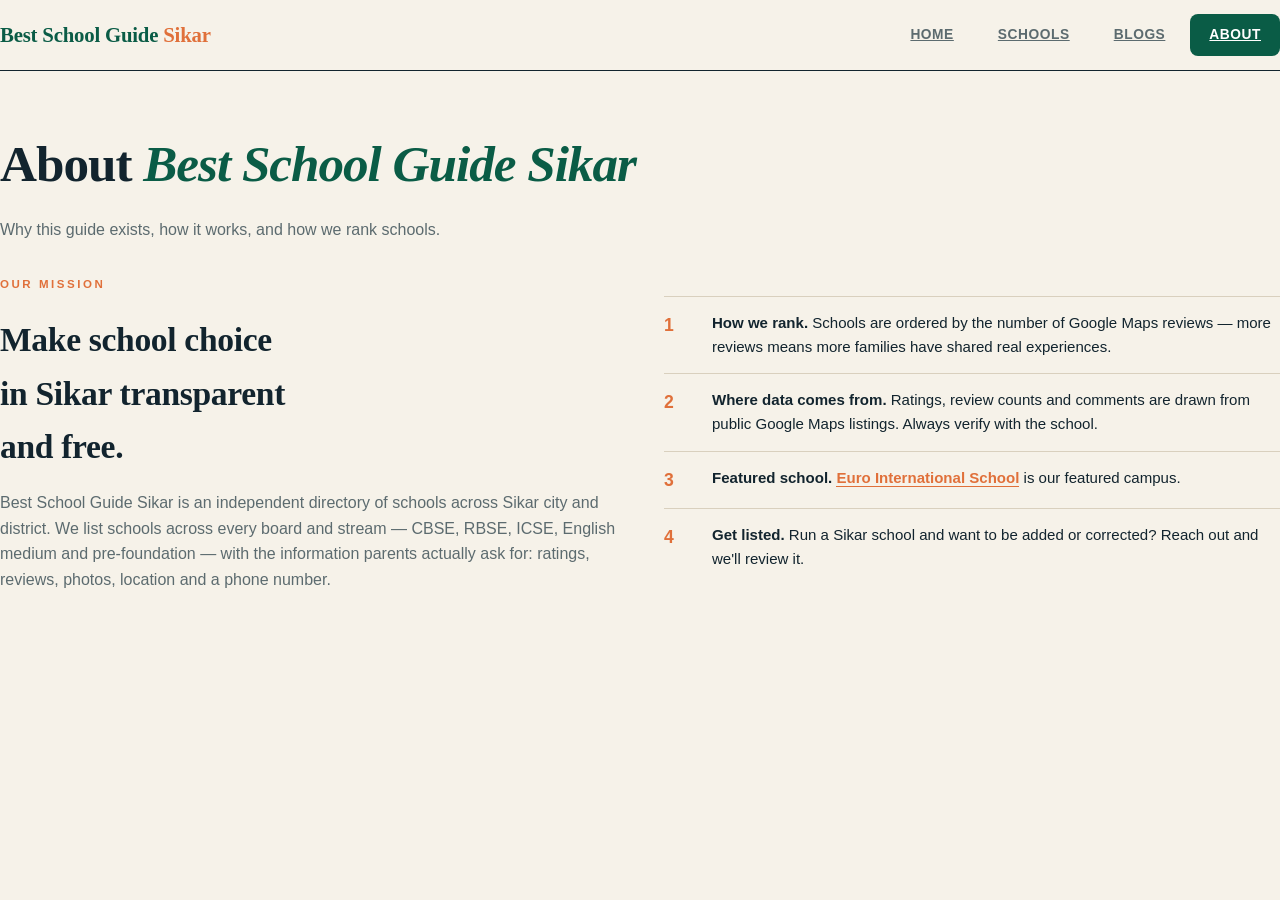
==== about.html @ 14205b85 "update files" ====
<!DOCTYPE html>
<html lang="en">

<head>
    <meta charset="UTF-8">
    <meta name="viewport" content="width=device-width, initial-scale=1.0">
    <title>About Best School Guide Sikar</title>
    <link rel="stylesheet" href="css/styles.css">
</head>

<body>
    <header>
        <div class="wrap bar">
            <a href="index.html" class="logo" style="text-decoration:none;">Best School Guide<span> Sikar</span></a>
            <nav class="tabs" id="tabs">
                <a href="index.html" class="tab">Home</a>
                <a href="schools.html" class="tab">Schools</a>
                <a href="blogs.html" class="tab">Blogs</a>
                <a href="about.html" class="tab active">About</a>
            </nav>
            <button class="menu-btn sans"
                onclick="document.getElementById('tabs').classList.toggle('show')">&#9776;</button>
        </div>
    </header>

    <main>
        <div class="wrap page-head">
            <h1>About <em>Best School Guide Sikar</em></h1>
            <p>Why this guide exists, how it works, and how we rank schools.</p>
        </div>
        <div class="wrap band" style="border:none;padding-top:24px">
            <div class="two">
                <div>
                    <div class="eyebrow">Our mission</div>
                    <h2>Make school choice in Sikar transparent and free.</h2>
                    <p>Best School Guide Sikar is an independent directory of schools across Sikar city and district. We
                        list schools across every board and stream &mdash; CBSE, RBSE, ICSE, English medium and
                        pre-foundation &mdash; with the information parents actually ask for: ratings, reviews, photos,
                        location and a phone number.</p>
                </div>
                <ul class="factlist">
                    <li><span class="fn">1</span><span class="ft"><strong>How we rank.</strong> Schools are ordered by
                            the number of Google Maps reviews &mdash; more reviews means more families have shared real
                            experiences.</span></li>
                    <li><span class="fn">2</span><span class="ft"><strong>Where data comes from.</strong> Ratings,
                            review counts and comments are drawn from public Google Maps listings. Always verify with
                            the school.</span></li>
                    <li><span class="fn">3</span><span class="ft"><strong>Featured school.</strong> <a
                                href="school-detail.html?id=euro" class="inline-euro" style="text-decoration:none">Euro
                                International School</a> is our featured campus.</span></li>
                    <li><span class="fn">4</span><span class="ft"><strong>Get listed.</strong> Run a Sikar school and
                            want to be added or corrected? Reach out and we'll review it.</span></li>
                </ul>
            </div>
        </div>
    </main>

    <!-- (Insert identical Footer here) -->

    <script src="js/config.js"></script>
</body>

</html>
---- css/styles.css ----
/* Best School Guide Sikar — styles */
:root{
    --ink:#12242e; --paper:#f6f2e9; --paper-2:#efe9db;
    --brand:#0a5c46; --brand-2:#0d7a5c; --accent:#e0703a;
    --line:#d9d0be; --muted:#5c6b6f; --card:#fffdf7; --gmaps:#e8b23a;
    --verify:#1a8f5c;
  }
  *{margin:0;padding:0;box-sizing:border-box}
  html{scroll-behavior:smooth}
  body{font-family:Georgia,'Times New Roman',serif;background:var(--paper);color:var(--ink);line-height:1.6;-webkit-font-smoothing:antialiased;min-height:100vh;display:flex;flex-direction:column}
  footer{flex-shrink:0}
  .sans{font-family:'Segoe UI',Helvetica,Arial,sans-serif}
  .wrap{max-width:1320px;margin:0 auto;padding:0 clamp(20px,5vw,80px)}
  a{color:inherit}

  header{border-bottom:1.5px solid var(--ink);position:sticky;top:0;z-index:50;background:var(--paper)}
  .bar{display:flex;align-items:center;justify-content:space-between;padding:14px 0}
  .logo{font-weight:700;font-size:1.3rem;letter-spacing:-.01em;color:var(--brand);cursor:pointer;background:none;border:none;font-family:inherit}
  .logo span{color:var(--accent)}
  .tabs{display:flex;gap:6px}
  .tab{font-family:'Segoe UI',sans-serif;font-size:.86rem;font-weight:600;text-transform:uppercase;letter-spacing:.04em;padding:9px 18px;border:1.5px solid transparent;background:none;cursor:pointer;color:var(--muted);border-radius:8px}
  .tab:hover{color:var(--ink)}
  .tab.active{background:var(--brand);color:#fff}
  .menu-btn{display:none;background:none;border:1.5px solid var(--ink);font-size:1.1rem;padding:4px 10px;cursor:pointer;border-radius:4px}

  .page{display:none}
  .page.active{display:block;flex:1 0 auto;animation:fade .3s ease}
  @keyframes fade{from{opacity:0;transform:translateY(6px)}to{opacity:1;transform:none}}

  .eyebrow{font-family:'Segoe UI',sans-serif;text-transform:uppercase;letter-spacing:.22em;font-size:.72rem;color:var(--accent);font-weight:700;margin-bottom:20px}

  .hero{padding:64px 0 48px;border-bottom:1px solid var(--line)}
  .hero h1{font-size:clamp(2.5rem,6vw,4.4rem);line-height:1.03;letter-spacing:-.02em;font-weight:700;max-width:16ch}
  .hero h1 em{font-style:italic;color:var(--brand)}
  .hero p{font-family:'Segoe UI',sans-serif;font-size:1.12rem;color:var(--muted);max-width:60ch;margin-top:24px}
  .hero-cta{margin-top:34px;display:flex;gap:12px;flex-wrap:wrap}
  .hero-stats{display:flex;gap:44px;margin-top:44px;flex-wrap:wrap}
  .hero-stats .n{font-size:2.3rem;font-weight:700;color:var(--brand);line-height:1}
  .hero-stats .l{font-family:'Segoe UI',sans-serif;font-size:.78rem;text-transform:uppercase;letter-spacing:.08em;color:var(--muted);margin-top:6px}

  .band{padding:64px 0;border-bottom:1px solid var(--line)}
  .band.dark{background:var(--ink);color:var(--paper);border:none}
  .band.dark .eyebrow{color:var(--accent)}
  .two{display:grid;grid-template-columns:1fr 1fr;gap:48px;align-items:center}
  .two h2{font-size:2.1rem;letter-spacing:-.01em;margin-bottom:16px;max-width:18ch}
  .two p{font-family:'Segoe UI',sans-serif;font-size:1rem;color:var(--muted);margin-bottom:14px}
  .band.dark .two p{color:#c9d2d0}
  .factlist{list-style:none;font-family:'Segoe UI',sans-serif}
  .factlist li{padding:14px 0;border-top:1px solid var(--line);display:flex;gap:14px;align-items:flex-start}
  .band.dark .factlist li{border-color:#2a3d45}
  .factlist .fn{font-weight:800;color:var(--accent);font-size:1.1rem;min-width:34px}
  .factlist .ft{font-size:.94rem}

  .why-grid{display:grid;grid-template-columns:repeat(3,1fr);gap:32px;margin-top:12px}
  .why-grid .item{border-top:2px solid var(--accent);padding-top:16px}
  .why-grid h4{font-family:'Segoe UI',sans-serif;font-size:1.05rem;margin-bottom:8px}
  .why-grid p{font-family:'Segoe UI',sans-serif;font-size:.92rem;color:var(--muted)}
  .band.dark .why-grid p{color:#c9d2d0}

  .voices{display:grid;grid-template-columns:repeat(3,1fr);gap:22px;margin-top:12px}
  .voice{background:var(--card);border:1.5px solid var(--line);border-radius:12px;padding:24px}
  .voice p{font-size:1rem;font-style:italic;color:#33454a;margin-bottom:16px}
  .voice .who{font-family:'Segoe UI',sans-serif;font-size:.82rem;font-weight:700;color:var(--brand)}
  .voice .role{font-family:'Segoe UI',sans-serif;font-size:.76rem;color:var(--muted)}
  .voice .st{color:var(--gmaps);letter-spacing:1px;margin-bottom:10px}

  h2.sec{font-size:2.1rem;letter-spacing:-.01em;margin-bottom:8px}
  .sub{font-family:'Segoe UI',sans-serif;color:var(--muted);margin-bottom:30px}

  .page-head{padding:52px 0 8px}
  .page-head h1{font-size:clamp(2.1rem,5vw,3.2rem);letter-spacing:-.02em;font-weight:700}
  .page-head h1 em{font-style:italic;color:var(--brand)}
  .page-head p{font-family:'Segoe UI',sans-serif;color:var(--muted);margin-top:12px;max-width:60ch}
  .filterbar{padding:24px 0 8px}
  .filterbar .row{display:flex;gap:14px;align-items:center;flex-wrap:wrap;justify-content:space-between}
  .chips{display:flex;gap:8px;flex-wrap:wrap}
  .chip{font-family:'Segoe UI',sans-serif;font-size:.82rem;font-weight:600;padding:9px 15px;border:1.5px solid var(--line);background:var(--card);border-radius:20px;cursor:pointer;color:var(--muted);white-space:nowrap}
  .chip.active{background:var(--brand);border-color:var(--brand);color:#fff}
  .sortnote{font-family:'Segoe UI',sans-serif;font-size:.8rem;color:var(--muted)}
  .count{font-family:'Segoe UI',sans-serif;font-size:.85rem;color:var(--muted);margin:8px 0 20px}

  .grid{display:grid;grid-template-columns:repeat(4,1fr);gap:22px;padding-bottom:40px}
  .card{background:var(--card);border:1.5px solid var(--line);border-radius:14px;overflow:hidden;display:flex;flex-direction:column;cursor:pointer;transition:transform .18s,box-shadow .18s}
  .card:hover{transform:translateY(-4px);box-shadow:0 16px 32px -20px rgba(10,92,70,.55)}
  .card-photo{height:150px;position:relative;display:flex;align-items:flex-end;padding:12px}
  .card-photo .rank{position:absolute;top:10px;left:12px;font-family:'Segoe UI',sans-serif;font-weight:800;font-size:1rem;background:rgba(0,0,0,.32);color:#fff;padding:4px 10px;border-radius:20px}
  .card-photo .boards{position:absolute;top:10px;right:12px;display:flex;flex-wrap:wrap;gap:5px;justify-content:flex-end;max-width:70%}
  .card-photo .board{font-family:'Segoe UI',sans-serif;font-size:.62rem;font-weight:700;text-transform:uppercase;letter-spacing:.05em;background:rgba(255,255,255,.94);color:var(--brand);padding:4px 8px;border-radius:5px}
  .card-photo .board.rbse{color:var(--accent)}
  .card-photo .board.icse{color:#7a3fb0}
  .card-photo .board.prefoundation{color:#0d5aa8}
  .card-body{padding:16px 20px 20px;display:flex;flex-direction:column;flex:1}
  .card-body h3{font-size:1.18rem;line-height:1.2;letter-spacing:-.01em;display:flex;align-items:center;gap:7px}
  .verified{color:var(--verify);font-size:.9rem}
  .gm{display:flex;align-items:center;gap:7px;margin-top:8px;font-family:'Segoe UI',sans-serif}
  .gm .sc{font-weight:800}
  .gm .st{color:var(--gmaps);letter-spacing:1px;font-size:.9rem}
  .gm .ct{font-size:.78rem;color:var(--muted)}
  .card-body .loc{font-family:'Segoe UI',sans-serif;font-size:.82rem;color:var(--muted);margin-top:10px}
  .card-body .ph{font-family:'Segoe UI',sans-serif;font-size:.86rem;font-weight:600;color:var(--brand);margin-top:6px}
  .card-body .open{margin-top:14px;font-family:'Segoe UI',sans-serif;font-size:.8rem;font-weight:700;color:var(--accent);text-transform:uppercase;letter-spacing:.05em}
  .card.featured{border:2px solid var(--accent);box-shadow:0 10px 28px -16px rgba(224,112,58,.55)}
  .card.featured:hover{box-shadow:0 18px 36px -18px rgba(224,112,58,.6)}
  .feat-badge{position:absolute;bottom:12px;right:12px;font-family:'Segoe UI',sans-serif;font-size:.68rem;font-weight:800;text-transform:uppercase;letter-spacing:.05em;background:var(--accent);color:#fff;padding:5px 11px;border-radius:20px;box-shadow:0 4px 10px rgba(0,0,0,.25)}
  .tagline-bar{font-family:'Segoe UI',sans-serif;font-weight:700;font-size:1.05rem;color:#fff;background:linear-gradient(90deg,var(--brand),var(--brand-2));padding:14px 22px;border-radius:10px;margin:0 0 26px;text-align:center;letter-spacing:.01em}
  .usp-grid{display:grid;grid-template-columns:1fr 1fr;gap:14px;margin:0 0 26px}
  .usp{background:var(--card);border:1.5px solid var(--line);border-radius:10px;padding:14px 16px;border-left:3px solid var(--accent)}
  .usp-t{font-family:'Segoe UI',sans-serif;font-weight:700;font-size:.92rem;margin-bottom:4px;color:var(--brand)}
  .usp-d{font-family:'Segoe UI',sans-serif;font-size:.82rem;color:var(--muted);line-height:1.45}
  .pill-row{display:flex;flex-wrap:wrap;gap:8px;margin:0 0 26px}
  .pill{font-family:'Segoe UI',sans-serif;font-size:.82rem;font-weight:600;background:var(--paper-2);border:1.5px solid var(--line);color:var(--ink);padding:7px 14px;border-radius:20px}
  .tick-list{list-style:none;margin:0 0 26px;font-family:'Segoe UI',sans-serif}
  .tick-list li{padding:9px 0 9px 30px;position:relative;font-size:.94rem;border-bottom:1px solid var(--line)}
  .tick-list li:before{content:"\2714";position:absolute;left:0;top:9px;color:var(--verify);font-weight:800}
  .tick-list.award li:before{content:"\1F3C6";}
  .fee-table{width:100%;border-collapse:collapse;font-family:'Segoe UI',sans-serif;margin:0 0 12px;border:1.5px solid var(--line);border-radius:10px;overflow:hidden}
  .fee-table th{background:var(--brand);color:#fff;text-align:left;padding:12px 16px;font-size:.82rem;text-transform:uppercase;letter-spacing:.05em}
  .fee-table td{padding:11px 16px;border-top:1px solid var(--line);font-size:.94rem}
  .fee-table td:last-child{font-weight:700;color:var(--brand);text-align:right}
  .fee-table tr:nth-child(even) td{background:var(--paper-2)}
  .feeyear{font-family:'Segoe UI',sans-serif;font-size:.72rem;font-weight:700;background:var(--accent);color:#fff;padding:3px 10px;border-radius:20px;vertical-align:middle;margin-left:8px}
  .feenote{font-family:'Segoe UI',sans-serif;font-size:.8rem;color:var(--muted);margin:0 0 20px;line-height:1.5}
  .euro-spotlight{display:grid;grid-template-columns:1fr 1.1fr;background:var(--card);border:2px solid var(--accent);border-radius:18px;overflow:hidden;box-shadow:0 18px 44px -24px rgba(224,112,58,.5)}
  .es-media{min-height:320px;background-size:cover;background-position:center;display:flex;align-items:center;justify-content:center}
  .es-logo{width:70%;max-width:260px}
  .es-body{padding:38px 40px}
  .es-body h2{font-size:2.2rem;letter-spacing:-.01em;margin-bottom:12px}
  .es-tag{font-family:'Segoe UI',sans-serif;font-size:1rem;color:var(--muted);margin-bottom:24px;line-height:1.6}
  .es-stats{display:flex;gap:30px;flex-wrap:wrap;margin-bottom:28px}
  .es-stats .esn{display:block;font-size:1.7rem;font-weight:800;color:var(--brand);line-height:1}
  .es-stats .esl{font-family:'Segoe UI',sans-serif;font-size:.74rem;text-transform:uppercase;letter-spacing:.06em;color:var(--muted)}
  .es-cta{display:flex;gap:12px;flex-wrap:wrap}
  .inline-euro{color:var(--accent);font-weight:700;cursor:pointer;border-bottom:1.5px solid var(--accent)}
  .inline-euro:hover{color:var(--brand);border-color:var(--brand)}
  @media(max-width:760px){ .euro-spotlight{grid-template-columns:1fr} .es-media{min-height:200px} }

  .back{font-family:'Segoe UI',sans-serif;font-size:.85rem;font-weight:600;color:var(--brand);background:none;border:none;cursor:pointer;padding:24px 0 0}
  .detail-hero{display:flex;justify-content:space-between;gap:24px;flex-wrap:wrap;align-items:flex-start;padding:16px 0 24px;border-bottom:1px solid var(--line)}
  .detail-hero h1{font-size:clamp(1.9rem,4vw,2.8rem);letter-spacing:-.02em;display:flex;align-items:center;gap:10px;flex-wrap:wrap}
  .detail-hero .loc{font-family:'Segoe UI',sans-serif;color:var(--muted);margin-top:8px}
  .detail-hero .boards{margin-top:12px;display:flex;gap:6px;flex-wrap:wrap}
  .tagpill{font-family:'Segoe UI',sans-serif;font-size:.72rem;font-weight:700;text-transform:uppercase;letter-spacing:.05em;background:var(--paper-2);color:var(--brand);border:1px solid var(--line);padding:4px 10px;border-radius:20px}
  .detail-score{text-align:right;font-family:'Segoe UI',sans-serif;min-width:150px}
  .detail-score .big{font-size:2.6rem;font-weight:800;line-height:1;color:var(--ink)}
  .detail-score .st{color:var(--gmaps);letter-spacing:2px;font-size:1.1rem}
  .detail-score .ct{font-size:.82rem;color:var(--muted);margin-top:4px}
  .gallery{display:grid;grid-template-columns:2fr 1fr 1fr;grid-template-rows:1fr 1fr;gap:10px;height:340px;margin:28px 0}
  .gallery div{border-radius:12px;background-size:cover;background-position:center;position:relative;overflow:hidden}
  .gallery div:first-child{grid-row:1/3}
  .gallery .lbl{position:absolute;bottom:10px;left:12px;font-family:'Segoe UI',sans-serif;font-size:.72rem;font-weight:700;color:#fff;background:rgba(0,0,0,.35);padding:3px 9px;border-radius:6px}
  .detail-cols{display:grid;grid-template-columns:1.6fr 1fr;gap:44px;padding-bottom:48px}
  .detail-cols h3{font-size:1.4rem;margin:8px 0 14px}
  .detail-cols p.about{font-family:'Segoe UI',sans-serif;font-size:1rem;color:#33454a;margin-bottom:24px}
  .rev{background:var(--card);border:1.5px solid var(--line);border-radius:12px;padding:18px 20px;margin-bottom:14px}
  .rev .st{color:var(--gmaps);letter-spacing:1px;font-size:.9rem;margin-bottom:8px}
  .rev p{font-family:'Segoe UI',sans-serif;font-size:.92rem;color:#33454a}
  .infobox{background:var(--card);border:1.5px solid var(--line);border-radius:12px;padding:22px;font-family:'Segoe UI',sans-serif;position:sticky;top:90px}
  .infobox .ir{display:flex;justify-content:space-between;padding:11px 0;border-top:1px solid var(--line);font-size:.9rem;gap:12px}
  .infobox .ir:first-child{border-top:none}
  .infobox .ik{color:var(--muted)}
  .infobox .iv{font-weight:700;text-align:right}
  .infobox .maplink{display:block;margin-top:16px;text-align:center;text-decoration:none}

  .blog-top{display:flex;justify-content:space-between;align-items:flex-end;flex-wrap:wrap;gap:16px}
  .blog-grid{display:grid;grid-template-columns:repeat(3,1fr);gap:22px;padding:8px 0 40px}
  .blog{background:var(--card);border:1.5px solid var(--line);border-radius:12px;overflow:hidden;display:flex;flex-direction:column;cursor:pointer;transition:transform .18s,box-shadow .18s}
  .blog:hover{transform:translateY(-4px);box-shadow:0 14px 30px -18px rgba(10,92,70,.5)}
  .blog-img{height:150px;display:flex;align-items:flex-end;padding:16px;background-size:cover;background-position:center}
  .blog-tag{font-family:'Segoe UI',sans-serif;font-size:.68rem;font-weight:700;text-transform:uppercase;letter-spacing:.08em;color:#fff;background:rgba(0,0,0,.3);padding:4px 10px;border-radius:20px}
  .blog-body{padding:18px 22px 22px;flex:1;display:flex;flex-direction:column}
  .blog-body h4{font-size:1.15rem;line-height:1.2;margin-bottom:8px}
  .blog-body p{font-family:'Segoe UI',sans-serif;font-size:.88rem;color:var(--muted);flex:1}
  .blog-date{font-family:'Segoe UI',sans-serif;font-size:.74rem;color:var(--muted);margin-top:14px;text-transform:uppercase;letter-spacing:.06em}
  .admin-actions{display:flex;gap:8px;margin-top:14px}
  .admin-actions button{font-family:'Segoe UI',sans-serif;font-size:.76rem;font-weight:700;padding:7px 12px;border-radius:6px;cursor:pointer;border:1.5px solid var(--line);background:var(--paper-2);color:var(--ink)}
  .admin-actions button.del{border-color:#e0b4ac;color:#b5402f;background:#faeae7}
  .admin-actions button:hover{filter:brightness(.97)}
  .admin-badge{display:inline-block;font-family:'Segoe UI',sans-serif;font-size:.7rem;font-weight:700;text-transform:uppercase;letter-spacing:.06em;color:#fff;background:var(--accent);padding:3px 10px;border-radius:20px;margin-left:8px}

  .btn{font-family:'Segoe UI',sans-serif;font-size:.9rem;font-weight:700;text-decoration:none;padding:12px 22px;border-radius:8px;cursor:pointer;border:1.5px solid var(--brand);display:inline-block;background:none;color:var(--brand)}
  .btn.primary{background:var(--brand);color:#fff}
  .btn.primary:hover{background:var(--brand-2)}
  .btn.accent{background:var(--accent);border-color:var(--accent);color:#fff}
  .modal-bg{display:none;position:fixed;inset:0;background:rgba(18,36,46,.6);z-index:100;align-items:flex-start;justify-content:center;padding:40px 20px;overflow:auto}
  .modal-bg.open{display:flex}
  .modal{background:var(--paper);border-radius:16px;max-width:600px;width:100%;padding:34px;border:1.5px solid var(--ink)}
  .modal h3{font-size:1.6rem;margin-bottom:6px}
  .modal .msub{font-family:'Segoe UI',sans-serif;color:var(--muted);font-size:.9rem;margin-bottom:22px}
  .field{margin-bottom:18px}
  .field label{display:block;font-family:'Segoe UI',sans-serif;font-size:.78rem;font-weight:700;text-transform:uppercase;letter-spacing:.06em;color:var(--muted);margin-bottom:6px}
  .field input,.field textarea,.field select{width:100%;font-family:'Segoe UI',sans-serif;font-size:.95rem;padding:11px 14px;border:1.5px solid var(--line);border-radius:8px;background:var(--card);color:var(--ink);resize:vertical}
  .field input:focus,.field textarea:focus,.field select:focus{outline:none;border-color:var(--brand)}
  .modal-actions{display:flex;gap:10px;justify-content:flex-end;margin-top:8px}
  .err{color:#c0392b;font-family:'Segoe UI',sans-serif;font-size:.82rem;margin-top:4px;display:none}

  footer{background:var(--ink);color:var(--paper);padding:56px 0 28px}
  .foot-grid{display:flex;justify-content:space-between;gap:40px;flex-wrap:wrap;font-family:'Segoe UI',sans-serif}
  footer .flogo{font-weight:700;font-size:1.25rem;color:#fff;margin-bottom:10px}
  footer .flogo span{color:var(--accent)}
  footer p{font-size:.88rem;color:#b9c4c2;max-width:34ch}
  footer h5{font-size:.75rem;text-transform:uppercase;letter-spacing:.1em;margin-bottom:12px;color:#fff}
  footer ul{list-style:none}
  footer li{margin-bottom:8px}
  footer .fl{color:#b9c4c2;text-decoration:none;font-size:.9rem;cursor:pointer}
  footer .fl:hover{color:var(--accent)}
  .copyright{border-top:1px solid #2a3d45;margin-top:36px;padding-top:20px;font-family:'Segoe UI',sans-serif;font-size:.78rem;color:#8a9997;display:flex;justify-content:space-between;flex-wrap:wrap;gap:8px}

  @media(max-width:1160px){
    .grid{grid-template-columns:repeat(3,1fr)}
  }
  @media(max-width:900px){
    .grid,.blog-grid,.why-grid,.voices{grid-template-columns:1fr 1fr}
    .two,.detail-cols{grid-template-columns:1fr;gap:28px}
    .gallery{grid-template-columns:1fr 1fr;height:auto;grid-template-rows:none}
    .gallery div:first-child{grid-row:auto;height:180px}
    .gallery div{height:120px}
    .infobox{position:static}
  }
  @media(max-width:640px){
    .tabs{display:none;position:absolute;top:100%;right:0;flex-direction:column;background:var(--paper);border:1.5px solid var(--ink);border-radius:10px;padding:10px;gap:4px}
    .tabs.show{display:flex}
    .menu-btn{display:block}
    .grid,.blog-grid,.why-grid,.voices{grid-template-columns:1fr}
    .hero-stats{gap:26px}
  }
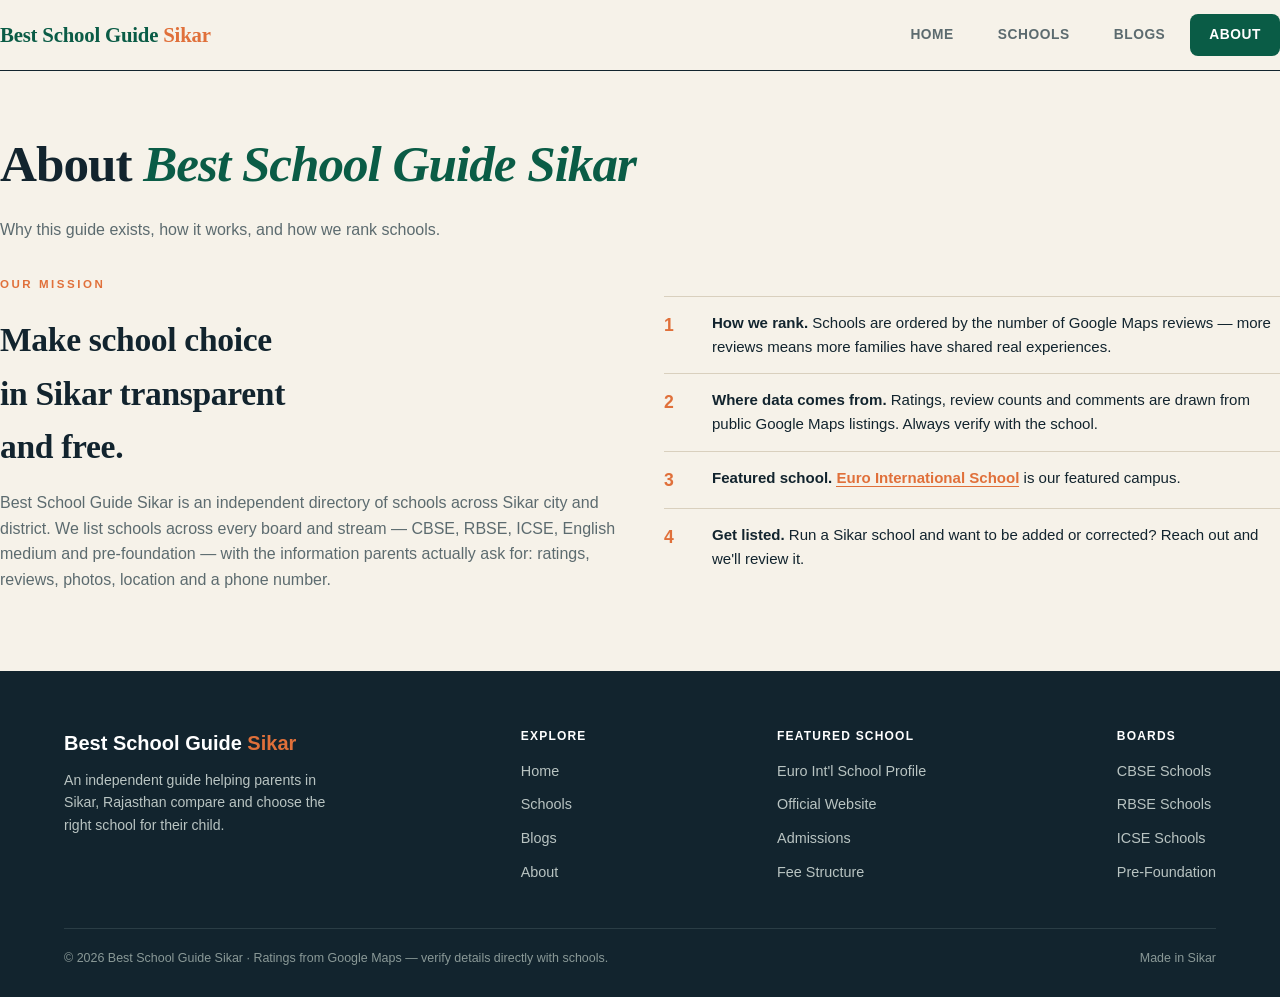
==== commit 9b475c85: "update fieles" ====
--- a/about.html
+++ b/about.html
@@ -5,6 +5,7 @@
     <meta charset="UTF-8">
     <meta name="viewport" content="width=device-width, initial-scale=1.0">
     <title>About Best School Guide Sikar</title>
+    <link rel="icon" type="image/jpeg" href="logo.png">
     <link rel="stylesheet" href="css/styles.css">
 </head>
 
@@ -55,7 +56,56 @@
         </div>
     </main>
 
-    <!-- (Insert identical Footer here) -->
+    <footer>
+        <div class="wrap">
+            <div class="foot-grid">
+                <div style="max-width:340px">
+                    <div class="flogo">Best School Guide<span> Sikar</span></div>
+                    <p>An independent guide helping parents in Sikar, Rajasthan compare and choose the right school for
+                        their
+                        child.</p>
+                </div>
+                <div>
+                    <h5>Explore</h5>
+                    <ul>
+                        <li><a class="fl" href="index.html">Home</a></li>
+                        <li><a class="fl" href="schools.html">Schools</a></li>
+                        <li><a class="fl" href="blogs.html">Blogs</a></li>
+                        <li><a class="fl" href="about.html">About</a></li>
+                    </ul>
+                </div>
+                <div>
+                    <h5>Featured School</h5>
+                    <ul>
+                        <li><a class="fl" href="school-detail.html?id=euro">Euro Int'l School Profile</a></li>
+                        <li><a class="fl" href="https://eurointernationalschool.in" target="_blank"
+                                rel="noopener">Official
+                                Website</a></li>
+                        <li><a class="fl" href="https://eurointernationalschool.in/admissions-euro-international-school"
+                                target="_blank" rel="noopener">Admissions</a></li>
+                        <li><a class="fl"
+                                href="https://eurointernationalschool.in/admissions-euro-international-school#fee_structure"
+                                target="_blank" rel="noopener">Fee Structure</a></li>
+                    </ul>
+                </div>
+                <div>
+                    <h5>Boards</h5>
+                    <ul>
+                        <li><a class="fl" href="cbse-schools.html">CBSE Schools</a></li>
+                        <li><a class="fl" href="rbse-schools.html">RBSE Schools</a></li>
+                        <li><a class="fl" href="icse-schools.html">ICSE Schools</a></li>
+                        <li><a class="fl" href="pre-foundation.html">Pre-Foundation</a></li>
+                    </ul>
+                </div>
+            </div>
+            <div class="copyright">
+                <span>&copy; 2026 Best School Guide Sikar &middot; Ratings from Google Maps &mdash; verify details
+                    directly with
+                    schools.</span>
+                <span>Made in Sikar</span>
+            </div>
+        </div>
+    </footer>
 
     <script src="js/config.js"></script>
 </body>
--- a/css/styles.css
+++ b/css/styles.css
@@ -1,225 +1,1422 @@
 /* Best School Guide Sikar — styles */
-:root{
-    --ink:#12242e; --paper:#f6f2e9; --paper-2:#efe9db;
-    --brand:#0a5c46; --brand-2:#0d7a5c; --accent:#e0703a;
-    --line:#d9d0be; --muted:#5c6b6f; --card:#fffdf7; --gmaps:#e8b23a;
-    --verify:#1a8f5c;
-  }
-  *{margin:0;padding:0;box-sizing:border-box}
-  html{scroll-behavior:smooth}
-  body{font-family:Georgia,'Times New Roman',serif;background:var(--paper);color:var(--ink);line-height:1.6;-webkit-font-smoothing:antialiased;min-height:100vh;display:flex;flex-direction:column}
-  footer{flex-shrink:0}
-  .sans{font-family:'Segoe UI',Helvetica,Arial,sans-serif}
-  .wrap{max-width:1320px;margin:0 auto;padding:0 clamp(20px,5vw,80px)}
-  a{color:inherit}
-
-  header{border-bottom:1.5px solid var(--ink);position:sticky;top:0;z-index:50;background:var(--paper)}
-  .bar{display:flex;align-items:center;justify-content:space-between;padding:14px 0}
-  .logo{font-weight:700;font-size:1.3rem;letter-spacing:-.01em;color:var(--brand);cursor:pointer;background:none;border:none;font-family:inherit}
-  .logo span{color:var(--accent)}
-  .tabs{display:flex;gap:6px}
-  .tab{font-family:'Segoe UI',sans-serif;font-size:.86rem;font-weight:600;text-transform:uppercase;letter-spacing:.04em;padding:9px 18px;border:1.5px solid transparent;background:none;cursor:pointer;color:var(--muted);border-radius:8px}
-  .tab:hover{color:var(--ink)}
-  .tab.active{background:var(--brand);color:#fff}
-  .menu-btn{display:none;background:none;border:1.5px solid var(--ink);font-size:1.1rem;padding:4px 10px;cursor:pointer;border-radius:4px}
-
-  .page{display:none}
-  .page.active{display:block;flex:1 0 auto;animation:fade .3s ease}
-  @keyframes fade{from{opacity:0;transform:translateY(6px)}to{opacity:1;transform:none}}
-
-  .eyebrow{font-family:'Segoe UI',sans-serif;text-transform:uppercase;letter-spacing:.22em;font-size:.72rem;color:var(--accent);font-weight:700;margin-bottom:20px}
-
-  .hero{padding:64px 0 48px;border-bottom:1px solid var(--line)}
-  .hero h1{font-size:clamp(2.5rem,6vw,4.4rem);line-height:1.03;letter-spacing:-.02em;font-weight:700;max-width:16ch}
-  .hero h1 em{font-style:italic;color:var(--brand)}
-  .hero p{font-family:'Segoe UI',sans-serif;font-size:1.12rem;color:var(--muted);max-width:60ch;margin-top:24px}
-  .hero-cta{margin-top:34px;display:flex;gap:12px;flex-wrap:wrap}
-  .hero-stats{display:flex;gap:44px;margin-top:44px;flex-wrap:wrap}
-  .hero-stats .n{font-size:2.3rem;font-weight:700;color:var(--brand);line-height:1}
-  .hero-stats .l{font-family:'Segoe UI',sans-serif;font-size:.78rem;text-transform:uppercase;letter-spacing:.08em;color:var(--muted);margin-top:6px}
-
-  .band{padding:64px 0;border-bottom:1px solid var(--line)}
-  .band.dark{background:var(--ink);color:var(--paper);border:none}
-  .band.dark .eyebrow{color:var(--accent)}
-  .two{display:grid;grid-template-columns:1fr 1fr;gap:48px;align-items:center}
-  .two h2{font-size:2.1rem;letter-spacing:-.01em;margin-bottom:16px;max-width:18ch}
-  .two p{font-family:'Segoe UI',sans-serif;font-size:1rem;color:var(--muted);margin-bottom:14px}
-  .band.dark .two p{color:#c9d2d0}
-  .factlist{list-style:none;font-family:'Segoe UI',sans-serif}
-  .factlist li{padding:14px 0;border-top:1px solid var(--line);display:flex;gap:14px;align-items:flex-start}
-  .band.dark .factlist li{border-color:#2a3d45}
-  .factlist .fn{font-weight:800;color:var(--accent);font-size:1.1rem;min-width:34px}
-  .factlist .ft{font-size:.94rem}
-
-  .why-grid{display:grid;grid-template-columns:repeat(3,1fr);gap:32px;margin-top:12px}
-  .why-grid .item{border-top:2px solid var(--accent);padding-top:16px}
-  .why-grid h4{font-family:'Segoe UI',sans-serif;font-size:1.05rem;margin-bottom:8px}
-  .why-grid p{font-family:'Segoe UI',sans-serif;font-size:.92rem;color:var(--muted)}
-  .band.dark .why-grid p{color:#c9d2d0}
-
-  .voices{display:grid;grid-template-columns:repeat(3,1fr);gap:22px;margin-top:12px}
-  .voice{background:var(--card);border:1.5px solid var(--line);border-radius:12px;padding:24px}
-  .voice p{font-size:1rem;font-style:italic;color:#33454a;margin-bottom:16px}
-  .voice .who{font-family:'Segoe UI',sans-serif;font-size:.82rem;font-weight:700;color:var(--brand)}
-  .voice .role{font-family:'Segoe UI',sans-serif;font-size:.76rem;color:var(--muted)}
-  .voice .st{color:var(--gmaps);letter-spacing:1px;margin-bottom:10px}
-
-  h2.sec{font-size:2.1rem;letter-spacing:-.01em;margin-bottom:8px}
-  .sub{font-family:'Segoe UI',sans-serif;color:var(--muted);margin-bottom:30px}
-
-  .page-head{padding:52px 0 8px}
-  .page-head h1{font-size:clamp(2.1rem,5vw,3.2rem);letter-spacing:-.02em;font-weight:700}
-  .page-head h1 em{font-style:italic;color:var(--brand)}
-  .page-head p{font-family:'Segoe UI',sans-serif;color:var(--muted);margin-top:12px;max-width:60ch}
-  .filterbar{padding:24px 0 8px}
-  .filterbar .row{display:flex;gap:14px;align-items:center;flex-wrap:wrap;justify-content:space-between}
-  .chips{display:flex;gap:8px;flex-wrap:wrap}
-  .chip{font-family:'Segoe UI',sans-serif;font-size:.82rem;font-weight:600;padding:9px 15px;border:1.5px solid var(--line);background:var(--card);border-radius:20px;cursor:pointer;color:var(--muted);white-space:nowrap}
-  .chip.active{background:var(--brand);border-color:var(--brand);color:#fff}
-  .sortnote{font-family:'Segoe UI',sans-serif;font-size:.8rem;color:var(--muted)}
-  .count{font-family:'Segoe UI',sans-serif;font-size:.85rem;color:var(--muted);margin:8px 0 20px}
-
-  .grid{display:grid;grid-template-columns:repeat(4,1fr);gap:22px;padding-bottom:40px}
-  .card{background:var(--card);border:1.5px solid var(--line);border-radius:14px;overflow:hidden;display:flex;flex-direction:column;cursor:pointer;transition:transform .18s,box-shadow .18s}
-  .card:hover{transform:translateY(-4px);box-shadow:0 16px 32px -20px rgba(10,92,70,.55)}
-  .card-photo{height:150px;position:relative;display:flex;align-items:flex-end;padding:12px}
-  .card-photo .rank{position:absolute;top:10px;left:12px;font-family:'Segoe UI',sans-serif;font-weight:800;font-size:1rem;background:rgba(0,0,0,.32);color:#fff;padding:4px 10px;border-radius:20px}
-  .card-photo .boards{position:absolute;top:10px;right:12px;display:flex;flex-wrap:wrap;gap:5px;justify-content:flex-end;max-width:70%}
-  .card-photo .board{font-family:'Segoe UI',sans-serif;font-size:.62rem;font-weight:700;text-transform:uppercase;letter-spacing:.05em;background:rgba(255,255,255,.94);color:var(--brand);padding:4px 8px;border-radius:5px}
-  .card-photo .board.rbse{color:var(--accent)}
-  .card-photo .board.icse{color:#7a3fb0}
-  .card-photo .board.prefoundation{color:#0d5aa8}
-  .card-body{padding:16px 20px 20px;display:flex;flex-direction:column;flex:1}
-  .card-body h3{font-size:1.18rem;line-height:1.2;letter-spacing:-.01em;display:flex;align-items:center;gap:7px}
-  .verified{color:var(--verify);font-size:.9rem}
-  .gm{display:flex;align-items:center;gap:7px;margin-top:8px;font-family:'Segoe UI',sans-serif}
-  .gm .sc{font-weight:800}
-  .gm .st{color:var(--gmaps);letter-spacing:1px;font-size:.9rem}
-  .gm .ct{font-size:.78rem;color:var(--muted)}
-  .card-body .loc{font-family:'Segoe UI',sans-serif;font-size:.82rem;color:var(--muted);margin-top:10px}
-  .card-body .ph{font-family:'Segoe UI',sans-serif;font-size:.86rem;font-weight:600;color:var(--brand);margin-top:6px}
-  .card-body .open{margin-top:14px;font-family:'Segoe UI',sans-serif;font-size:.8rem;font-weight:700;color:var(--accent);text-transform:uppercase;letter-spacing:.05em}
-  .card.featured{border:2px solid var(--accent);box-shadow:0 10px 28px -16px rgba(224,112,58,.55)}
-  .card.featured:hover{box-shadow:0 18px 36px -18px rgba(224,112,58,.6)}
-  .feat-badge{position:absolute;bottom:12px;right:12px;font-family:'Segoe UI',sans-serif;font-size:.68rem;font-weight:800;text-transform:uppercase;letter-spacing:.05em;background:var(--accent);color:#fff;padding:5px 11px;border-radius:20px;box-shadow:0 4px 10px rgba(0,0,0,.25)}
-  .tagline-bar{font-family:'Segoe UI',sans-serif;font-weight:700;font-size:1.05rem;color:#fff;background:linear-gradient(90deg,var(--brand),var(--brand-2));padding:14px 22px;border-radius:10px;margin:0 0 26px;text-align:center;letter-spacing:.01em}
-  .usp-grid{display:grid;grid-template-columns:1fr 1fr;gap:14px;margin:0 0 26px}
-  .usp{background:var(--card);border:1.5px solid var(--line);border-radius:10px;padding:14px 16px;border-left:3px solid var(--accent)}
-  .usp-t{font-family:'Segoe UI',sans-serif;font-weight:700;font-size:.92rem;margin-bottom:4px;color:var(--brand)}
-  .usp-d{font-family:'Segoe UI',sans-serif;font-size:.82rem;color:var(--muted);line-height:1.45}
-  .pill-row{display:flex;flex-wrap:wrap;gap:8px;margin:0 0 26px}
-  .pill{font-family:'Segoe UI',sans-serif;font-size:.82rem;font-weight:600;background:var(--paper-2);border:1.5px solid var(--line);color:var(--ink);padding:7px 14px;border-radius:20px}
-  .tick-list{list-style:none;margin:0 0 26px;font-family:'Segoe UI',sans-serif}
-  .tick-list li{padding:9px 0 9px 30px;position:relative;font-size:.94rem;border-bottom:1px solid var(--line)}
-  .tick-list li:before{content:"\2714";position:absolute;left:0;top:9px;color:var(--verify);font-weight:800}
-  .tick-list.award li:before{content:"\1F3C6";}
-  .fee-table{width:100%;border-collapse:collapse;font-family:'Segoe UI',sans-serif;margin:0 0 12px;border:1.5px solid var(--line);border-radius:10px;overflow:hidden}
-  .fee-table th{background:var(--brand);color:#fff;text-align:left;padding:12px 16px;font-size:.82rem;text-transform:uppercase;letter-spacing:.05em}
-  .fee-table td{padding:11px 16px;border-top:1px solid var(--line);font-size:.94rem}
-  .fee-table td:last-child{font-weight:700;color:var(--brand);text-align:right}
-  .fee-table tr:nth-child(even) td{background:var(--paper-2)}
-  .feeyear{font-family:'Segoe UI',sans-serif;font-size:.72rem;font-weight:700;background:var(--accent);color:#fff;padding:3px 10px;border-radius:20px;vertical-align:middle;margin-left:8px}
-  .feenote{font-family:'Segoe UI',sans-serif;font-size:.8rem;color:var(--muted);margin:0 0 20px;line-height:1.5}
-  .euro-spotlight{display:grid;grid-template-columns:1fr 1.1fr;background:var(--card);border:2px solid var(--accent);border-radius:18px;overflow:hidden;box-shadow:0 18px 44px -24px rgba(224,112,58,.5)}
-  .es-media{min-height:320px;background-size:cover;background-position:center;display:flex;align-items:center;justify-content:center}
-  .es-logo{width:70%;max-width:260px}
-  .es-body{padding:38px 40px}
-  .es-body h2{font-size:2.2rem;letter-spacing:-.01em;margin-bottom:12px}
-  .es-tag{font-family:'Segoe UI',sans-serif;font-size:1rem;color:var(--muted);margin-bottom:24px;line-height:1.6}
-  .es-stats{display:flex;gap:30px;flex-wrap:wrap;margin-bottom:28px}
-  .es-stats .esn{display:block;font-size:1.7rem;font-weight:800;color:var(--brand);line-height:1}
-  .es-stats .esl{font-family:'Segoe UI',sans-serif;font-size:.74rem;text-transform:uppercase;letter-spacing:.06em;color:var(--muted)}
-  .es-cta{display:flex;gap:12px;flex-wrap:wrap}
-  .inline-euro{color:var(--accent);font-weight:700;cursor:pointer;border-bottom:1.5px solid var(--accent)}
-  .inline-euro:hover{color:var(--brand);border-color:var(--brand)}
-  @media(max-width:760px){ .euro-spotlight{grid-template-columns:1fr} .es-media{min-height:200px} }
-
-  .back{font-family:'Segoe UI',sans-serif;font-size:.85rem;font-weight:600;color:var(--brand);background:none;border:none;cursor:pointer;padding:24px 0 0}
-  .detail-hero{display:flex;justify-content:space-between;gap:24px;flex-wrap:wrap;align-items:flex-start;padding:16px 0 24px;border-bottom:1px solid var(--line)}
-  .detail-hero h1{font-size:clamp(1.9rem,4vw,2.8rem);letter-spacing:-.02em;display:flex;align-items:center;gap:10px;flex-wrap:wrap}
-  .detail-hero .loc{font-family:'Segoe UI',sans-serif;color:var(--muted);margin-top:8px}
-  .detail-hero .boards{margin-top:12px;display:flex;gap:6px;flex-wrap:wrap}
-  .tagpill{font-family:'Segoe UI',sans-serif;font-size:.72rem;font-weight:700;text-transform:uppercase;letter-spacing:.05em;background:var(--paper-2);color:var(--brand);border:1px solid var(--line);padding:4px 10px;border-radius:20px}
-  .detail-score{text-align:right;font-family:'Segoe UI',sans-serif;min-width:150px}
-  .detail-score .big{font-size:2.6rem;font-weight:800;line-height:1;color:var(--ink)}
-  .detail-score .st{color:var(--gmaps);letter-spacing:2px;font-size:1.1rem}
-  .detail-score .ct{font-size:.82rem;color:var(--muted);margin-top:4px}
-  .gallery{display:grid;grid-template-columns:2fr 1fr 1fr;grid-template-rows:1fr 1fr;gap:10px;height:340px;margin:28px 0}
-  .gallery div{border-radius:12px;background-size:cover;background-position:center;position:relative;overflow:hidden}
-  .gallery div:first-child{grid-row:1/3}
-  .gallery .lbl{position:absolute;bottom:10px;left:12px;font-family:'Segoe UI',sans-serif;font-size:.72rem;font-weight:700;color:#fff;background:rgba(0,0,0,.35);padding:3px 9px;border-radius:6px}
-  .detail-cols{display:grid;grid-template-columns:1.6fr 1fr;gap:44px;padding-bottom:48px}
-  .detail-cols h3{font-size:1.4rem;margin:8px 0 14px}
-  .detail-cols p.about{font-family:'Segoe UI',sans-serif;font-size:1rem;color:#33454a;margin-bottom:24px}
-  .rev{background:var(--card);border:1.5px solid var(--line);border-radius:12px;padding:18px 20px;margin-bottom:14px}
-  .rev .st{color:var(--gmaps);letter-spacing:1px;font-size:.9rem;margin-bottom:8px}
-  .rev p{font-family:'Segoe UI',sans-serif;font-size:.92rem;color:#33454a}
-  .infobox{background:var(--card);border:1.5px solid var(--line);border-radius:12px;padding:22px;font-family:'Segoe UI',sans-serif;position:sticky;top:90px}
-  .infobox .ir{display:flex;justify-content:space-between;padding:11px 0;border-top:1px solid var(--line);font-size:.9rem;gap:12px}
-  .infobox .ir:first-child{border-top:none}
-  .infobox .ik{color:var(--muted)}
-  .infobox .iv{font-weight:700;text-align:right}
-  .infobox .maplink{display:block;margin-top:16px;text-align:center;text-decoration:none}
-
-  .blog-top{display:flex;justify-content:space-between;align-items:flex-end;flex-wrap:wrap;gap:16px}
-  .blog-grid{display:grid;grid-template-columns:repeat(3,1fr);gap:22px;padding:8px 0 40px}
-  .blog{background:var(--card);border:1.5px solid var(--line);border-radius:12px;overflow:hidden;display:flex;flex-direction:column;cursor:pointer;transition:transform .18s,box-shadow .18s}
-  .blog:hover{transform:translateY(-4px);box-shadow:0 14px 30px -18px rgba(10,92,70,.5)}
-  .blog-img{height:150px;display:flex;align-items:flex-end;padding:16px;background-size:cover;background-position:center}
-  .blog-tag{font-family:'Segoe UI',sans-serif;font-size:.68rem;font-weight:700;text-transform:uppercase;letter-spacing:.08em;color:#fff;background:rgba(0,0,0,.3);padding:4px 10px;border-radius:20px}
-  .blog-body{padding:18px 22px 22px;flex:1;display:flex;flex-direction:column}
-  .blog-body h4{font-size:1.15rem;line-height:1.2;margin-bottom:8px}
-  .blog-body p{font-family:'Segoe UI',sans-serif;font-size:.88rem;color:var(--muted);flex:1}
-  .blog-date{font-family:'Segoe UI',sans-serif;font-size:.74rem;color:var(--muted);margin-top:14px;text-transform:uppercase;letter-spacing:.06em}
-  .admin-actions{display:flex;gap:8px;margin-top:14px}
-  .admin-actions button{font-family:'Segoe UI',sans-serif;font-size:.76rem;font-weight:700;padding:7px 12px;border-radius:6px;cursor:pointer;border:1.5px solid var(--line);background:var(--paper-2);color:var(--ink)}
-  .admin-actions button.del{border-color:#e0b4ac;color:#b5402f;background:#faeae7}
-  .admin-actions button:hover{filter:brightness(.97)}
-  .admin-badge{display:inline-block;font-family:'Segoe UI',sans-serif;font-size:.7rem;font-weight:700;text-transform:uppercase;letter-spacing:.06em;color:#fff;background:var(--accent);padding:3px 10px;border-radius:20px;margin-left:8px}
-
-  .btn{font-family:'Segoe UI',sans-serif;font-size:.9rem;font-weight:700;text-decoration:none;padding:12px 22px;border-radius:8px;cursor:pointer;border:1.5px solid var(--brand);display:inline-block;background:none;color:var(--brand)}
-  .btn.primary{background:var(--brand);color:#fff}
-  .btn.primary:hover{background:var(--brand-2)}
-  .btn.accent{background:var(--accent);border-color:var(--accent);color:#fff}
-  .modal-bg{display:none;position:fixed;inset:0;background:rgba(18,36,46,.6);z-index:100;align-items:flex-start;justify-content:center;padding:40px 20px;overflow:auto}
-  .modal-bg.open{display:flex}
-  .modal{background:var(--paper);border-radius:16px;max-width:600px;width:100%;padding:34px;border:1.5px solid var(--ink)}
-  .modal h3{font-size:1.6rem;margin-bottom:6px}
-  .modal .msub{font-family:'Segoe UI',sans-serif;color:var(--muted);font-size:.9rem;margin-bottom:22px}
-  .field{margin-bottom:18px}
-  .field label{display:block;font-family:'Segoe UI',sans-serif;font-size:.78rem;font-weight:700;text-transform:uppercase;letter-spacing:.06em;color:var(--muted);margin-bottom:6px}
-  .field input,.field textarea,.field select{width:100%;font-family:'Segoe UI',sans-serif;font-size:.95rem;padding:11px 14px;border:1.5px solid var(--line);border-radius:8px;background:var(--card);color:var(--ink);resize:vertical}
-  .field input:focus,.field textarea:focus,.field select:focus{outline:none;border-color:var(--brand)}
-  .modal-actions{display:flex;gap:10px;justify-content:flex-end;margin-top:8px}
-  .err{color:#c0392b;font-family:'Segoe UI',sans-serif;font-size:.82rem;margin-top:4px;display:none}
-
-  footer{background:var(--ink);color:var(--paper);padding:56px 0 28px}
-  .foot-grid{display:flex;justify-content:space-between;gap:40px;flex-wrap:wrap;font-family:'Segoe UI',sans-serif}
-  footer .flogo{font-weight:700;font-size:1.25rem;color:#fff;margin-bottom:10px}
-  footer .flogo span{color:var(--accent)}
-  footer p{font-size:.88rem;color:#b9c4c2;max-width:34ch}
-  footer h5{font-size:.75rem;text-transform:uppercase;letter-spacing:.1em;margin-bottom:12px;color:#fff}
-  footer ul{list-style:none}
-  footer li{margin-bottom:8px}
-  footer .fl{color:#b9c4c2;text-decoration:none;font-size:.9rem;cursor:pointer}
-  footer .fl:hover{color:var(--accent)}
-  .copyright{border-top:1px solid #2a3d45;margin-top:36px;padding-top:20px;font-family:'Segoe UI',sans-serif;font-size:.78rem;color:#8a9997;display:flex;justify-content:space-between;flex-wrap:wrap;gap:8px}
-
-  @media(max-width:1160px){
-    .grid{grid-template-columns:repeat(3,1fr)}
-  }
-  @media(max-width:900px){
-    .grid,.blog-grid,.why-grid,.voices{grid-template-columns:1fr 1fr}
-    .two,.detail-cols{grid-template-columns:1fr;gap:28px}
-    .gallery{grid-template-columns:1fr 1fr;height:auto;grid-template-rows:none}
-    .gallery div:first-child{grid-row:auto;height:180px}
-    .gallery div{height:120px}
-    .infobox{position:static}
-  }
-  @media(max-width:640px){
-    .tabs{display:none;position:absolute;top:100%;right:0;flex-direction:column;background:var(--paper);border:1.5px solid var(--ink);border-radius:10px;padding:10px;gap:4px}
-    .tabs.show{display:flex}
-    .menu-btn{display:block}
-    .grid,.blog-grid,.why-grid,.voices{grid-template-columns:1fr}
-    .hero-stats{gap:26px}
-  }+:root {
+  --ink: #12242e;
+  --paper: #f6f2e9;
+  --paper-2: #efe9db;
+  --brand: #0a5c46;
+  --brand-2: #0d7a5c;
+  --accent: #e0703a;
+  --line: #d9d0be;
+  --muted: #5c6b6f;
+  --card: #fffdf7;
+  --gmaps: #e8b23a;
+  --verify: #1a8f5c;
+}
+
+* {
+  margin: 0;
+  padding: 0;
+  box-sizing: border-box
+}
+
+html {
+  scroll-behavior: smooth
+}
+
+body {
+  font-family: Georgia, 'Times New Roman', serif;
+  background: var(--paper);
+  color: var(--ink);
+  line-height: 1.6;
+  -webkit-font-smoothing: antialiased;
+  min-height: 100vh;
+  display: flex;
+  flex-direction: column
+}
+
+footer {
+  flex-shrink: 0
+}
+
+.sans {
+  font-family: 'Segoe UI', Helvetica, Arial, sans-serif
+}
+
+.wrap {
+  max-width: 1320px;
+  margin: 0 auto;
+  padding: 0 clamp(20px, 5vw, 80px)
+}
+
+a {
+  color: inherit
+}
+
+header {
+  border-bottom: 1.5px solid var(--ink);
+  position: sticky;
+  top: 0;
+  z-index: 50;
+  background: var(--paper)
+}
+
+.bar {
+  display: flex;
+  align-items: center;
+  justify-content: space-between;
+  padding: 14px 0
+}
+
+.logo {
+  font-weight: 700;
+  font-size: 1.3rem;
+  letter-spacing: -.01em;
+  color: var(--brand);
+  cursor: pointer;
+  background: none;
+  border: none;
+  font-family: inherit
+}
+
+.logo span {
+  color: var(--accent)
+}
+
+.tabs {
+  display: flex;
+  gap: 6px
+}
+
+.tab {
+  font-family: 'Segoe UI', sans-serif;
+  font-size: .86rem;
+  font-weight: 600;
+  text-transform: uppercase;
+  letter-spacing: .04em;
+  padding: 9px 18px;
+  border: 1.5px solid transparent;
+  background: none;
+  cursor: pointer;
+  color: var(--muted);
+  border-radius: 8px
+}
+
+.tab:hover {
+  color: var(--ink)
+}
+
+.tab.active {
+  background: var(--brand);
+  color: #fff
+}
+
+.menu-btn {
+  display: none;
+  background: none;
+  border: 1.5px solid var(--ink);
+  font-size: 1.1rem;
+  padding: 4px 10px;
+  cursor: pointer;
+  border-radius: 4px
+}
+
+.page {
+  display: none
+}
+
+.page.active {
+  display: block;
+  flex: 1 0 auto;
+  animation: fade .3s ease
+}
+
+@keyframes fade {
+  from {
+    opacity: 0;
+    transform: translateY(6px)
+  }
+
+  to {
+    opacity: 1;
+    transform: none
+  }
+}
+
+.eyebrow {
+  font-family: 'Segoe UI', sans-serif;
+  text-transform: uppercase;
+  letter-spacing: .22em;
+  font-size: .72rem;
+  color: var(--accent);
+  font-weight: 700;
+  margin-bottom: 20px
+}
+
+.hero {
+  padding: 64px 0 48px;
+  border-bottom: 1px solid var(--line)
+}
+
+.hero h1 {
+  font-size: clamp(2.5rem, 6vw, 4.4rem);
+  line-height: 1.03;
+  letter-spacing: -.02em;
+  font-weight: 700;
+  max-width: 16ch
+}
+
+.hero h1 em {
+  font-style: italic;
+  color: var(--brand)
+}
+
+.hero p {
+  font-family: 'Segoe UI', sans-serif;
+  font-size: 1.12rem;
+  color: var(--muted);
+  max-width: 60ch;
+  margin-top: 24px
+}
+
+.hero-cta {
+  margin-top: 34px;
+  display: flex;
+  gap: 12px;
+  flex-wrap: wrap
+}
+
+.hero-stats {
+  display: flex;
+  gap: 44px;
+  margin-top: 44px;
+  flex-wrap: wrap
+}
+
+.hero-stats .n {
+  font-size: 2.3rem;
+  font-weight: 700;
+  color: var(--brand);
+  line-height: 1
+}
+
+.hero-stats .l {
+  font-family: 'Segoe UI', sans-serif;
+  font-size: .78rem;
+  text-transform: uppercase;
+  letter-spacing: .08em;
+  color: var(--muted);
+  margin-top: 6px
+}
+
+.band {
+  padding: 64px 0;
+  border-bottom: 1px solid var(--line)
+}
+
+.band.dark {
+  background: var(--ink);
+  color: var(--paper);
+  border: none
+}
+
+.band.dark .eyebrow {
+  color: var(--accent)
+}
+
+.two {
+  display: grid;
+  grid-template-columns: 1fr 1fr;
+  gap: 48px;
+  align-items: center
+}
+
+.two h2 {
+  font-size: 2.1rem;
+  letter-spacing: -.01em;
+  margin-bottom: 16px;
+  max-width: 18ch
+}
+
+.two p {
+  font-family: 'Segoe UI', sans-serif;
+  font-size: 1rem;
+  color: var(--muted);
+  margin-bottom: 14px
+}
+
+.band.dark .two p {
+  color: #c9d2d0
+}
+
+.factlist {
+  list-style: none;
+  font-family: 'Segoe UI', sans-serif
+}
+
+.factlist li {
+  padding: 14px 0;
+  border-top: 1px solid var(--line);
+  display: flex;
+  gap: 14px;
+  align-items: flex-start
+}
+
+.band.dark .factlist li {
+  border-color: #2a3d45
+}
+
+.factlist .fn {
+  font-weight: 800;
+  color: var(--accent);
+  font-size: 1.1rem;
+  min-width: 34px
+}
+
+.factlist .ft {
+  font-size: .94rem
+}
+
+.why-grid {
+  display: grid;
+  grid-template-columns: repeat(3, 1fr);
+  gap: 32px;
+  margin-top: 12px
+}
+
+.why-grid .item {
+  border-top: 2px solid var(--accent);
+  padding-top: 16px
+}
+
+.why-grid h4 {
+  font-family: 'Segoe UI', sans-serif;
+  font-size: 1.05rem;
+  margin-bottom: 8px
+}
+
+.why-grid p {
+  font-family: 'Segoe UI', sans-serif;
+  font-size: .92rem;
+  color: var(--muted)
+}
+
+.band.dark .why-grid p {
+  color: #c9d2d0
+}
+
+.voices {
+  display: grid;
+  grid-template-columns: repeat(3, 1fr);
+  gap: 22px;
+  margin-top: 12px
+}
+
+.voice {
+  background: var(--card);
+  border: 1.5px solid var(--line);
+  border-radius: 12px;
+  padding: 24px
+}
+
+.voice p {
+  font-size: 1rem;
+  font-style: italic;
+  color: #33454a;
+  margin-bottom: 16px
+}
+
+.voice .who {
+  font-family: 'Segoe UI', sans-serif;
+  font-size: .82rem;
+  font-weight: 700;
+  color: var(--brand)
+}
+
+.voice .role {
+  font-family: 'Segoe UI', sans-serif;
+  font-size: .76rem;
+  color: var(--muted)
+}
+
+.voice .st {
+  color: var(--gmaps);
+  letter-spacing: 1px;
+  margin-bottom: 10px
+}
+
+h2.sec {
+  font-size: 2.1rem;
+  letter-spacing: -.01em;
+  margin-bottom: 8px
+}
+
+.sub {
+  font-family: 'Segoe UI', sans-serif;
+  color: var(--muted);
+  margin-bottom: 30px
+}
+
+.page-head {
+  padding: 52px 0 8px
+}
+
+.page-head h1 {
+  font-size: clamp(2.1rem, 5vw, 3.2rem);
+  letter-spacing: -.02em;
+  font-weight: 700
+}
+
+.page-head h1 em {
+  font-style: italic;
+  color: var(--brand)
+}
+
+.page-head p {
+  font-family: 'Segoe UI', sans-serif;
+  color: var(--muted);
+  margin-top: 12px;
+  max-width: 60ch
+}
+
+.filterbar {
+  padding: 24px 0 8px
+}
+
+.filterbar .row {
+  display: flex;
+  gap: 14px;
+  align-items: center;
+  flex-wrap: wrap;
+  justify-content: space-between
+}
+
+.chips {
+  display: flex;
+  gap: 8px;
+  flex-wrap: wrap
+}
+
+.chip {
+  font-family: 'Segoe UI', sans-serif;
+  font-size: .82rem;
+  font-weight: 600;
+  padding: 9px 15px;
+  border: 1.5px solid var(--line);
+  background: var(--card);
+  border-radius: 20px;
+  cursor: pointer;
+  color: var(--muted);
+  white-space: nowrap
+}
+
+.chip.active {
+  background: var(--brand);
+  border-color: var(--brand);
+  color: #fff
+}
+
+.sortnote {
+  font-family: 'Segoe UI', sans-serif;
+  font-size: .8rem;
+  color: var(--muted)
+}
+
+.count {
+  font-family: 'Segoe UI', sans-serif;
+  font-size: .85rem;
+  color: var(--muted);
+  margin: 8px 0 20px
+}
+
+.grid {
+  display: grid;
+  grid-template-columns: repeat(4, 1fr);
+  gap: 22px;
+  padding-bottom: 40px
+}
+
+.card {
+  background: var(--card);
+  border: 1.5px solid var(--line);
+  border-radius: 14px;
+  overflow: hidden;
+  display: flex;
+  flex-direction: column;
+  cursor: pointer;
+  transition: transform .18s, box-shadow .18s
+}
+
+.card:hover {
+  transform: translateY(-4px);
+  box-shadow: 0 16px 32px -20px rgba(10, 92, 70, .55)
+}
+
+.card-photo {
+  height: 150px;
+  position: relative;
+  display: flex;
+  align-items: flex-end;
+  padding: 12px
+}
+
+.card-photo .rank {
+  position: absolute;
+  top: 10px;
+  left: 12px;
+  font-family: 'Segoe UI', sans-serif;
+  font-weight: 800;
+  font-size: 1rem;
+  background: rgba(0, 0, 0, .32);
+  color: #fff;
+  padding: 4px 10px;
+  border-radius: 20px
+}
+
+.card-photo .boards {
+  position: absolute;
+  top: 10px;
+  right: 12px;
+  display: flex;
+  flex-wrap: wrap;
+  gap: 5px;
+  justify-content: flex-end;
+  max-width: 70%
+}
+
+.card-photo .board {
+  font-family: 'Segoe UI', sans-serif;
+  font-size: .62rem;
+  font-weight: 700;
+  text-transform: uppercase;
+  letter-spacing: .05em;
+  background: rgba(255, 255, 255, .94);
+  color: var(--brand);
+  padding: 4px 8px;
+  border-radius: 5px
+}
+
+.card-photo .board.rbse {
+  color: var(--accent)
+}
+
+.card-photo .board.icse {
+  color: #7a3fb0
+}
+
+.card-photo .board.prefoundation {
+  color: #0d5aa8
+}
+
+.card-body {
+  padding: 16px 20px 20px;
+  display: flex;
+  flex-direction: column;
+  flex: 1
+}
+
+.card-body h3 {
+  font-size: 1.18rem;
+  line-height: 1.2;
+  letter-spacing: -.01em;
+  display: flex;
+  align-items: center;
+  gap: 7px
+}
+
+.verified {
+  color: var(--verify);
+  font-size: .9rem
+}
+
+.gm {
+  display: flex;
+  align-items: center;
+  gap: 7px;
+  margin-top: 8px;
+  font-family: 'Segoe UI', sans-serif
+}
+
+.gm .sc {
+  font-weight: 800
+}
+
+.gm .st {
+  color: var(--gmaps);
+  letter-spacing: 1px;
+  font-size: .9rem
+}
+
+.gm .ct {
+  font-size: .78rem;
+  color: var(--muted)
+}
+
+.card-body .loc {
+  font-family: 'Segoe UI', sans-serif;
+  font-size: .82rem;
+  color: var(--muted);
+  margin-top: 10px
+}
+
+.card-body .ph {
+  font-family: 'Segoe UI', sans-serif;
+  font-size: .86rem;
+  font-weight: 600;
+  color: var(--brand);
+  margin-top: 6px
+}
+
+.card-body .open {
+  margin-top: 14px;
+  font-family: 'Segoe UI', sans-serif;
+  font-size: .8rem;
+  font-weight: 700;
+  color: var(--accent);
+  text-transform: uppercase;
+  letter-spacing: .05em
+}
+
+.card.featured {
+  border: 2px solid var(--accent);
+  box-shadow: 0 10px 28px -16px rgba(224, 112, 58, .55)
+}
+
+.card.featured:hover {
+  box-shadow: 0 18px 36px -18px rgba(224, 112, 58, .6)
+}
+
+.feat-badge {
+  position: absolute;
+  bottom: 12px;
+  right: 12px;
+  font-family: 'Segoe UI', sans-serif;
+  font-size: .68rem;
+  font-weight: 800;
+  text-transform: uppercase;
+  letter-spacing: .05em;
+  background: var(--accent);
+  color: #fff;
+  padding: 5px 11px;
+  border-radius: 20px;
+  box-shadow: 0 4px 10px rgba(0, 0, 0, .25)
+}
+
+.tagline-bar {
+  font-family: 'Segoe UI', sans-serif;
+  font-weight: 700;
+  font-size: 1.05rem;
+  color: #fff;
+  background: linear-gradient(90deg, var(--brand), var(--brand-2));
+  padding: 14px 22px;
+  border-radius: 10px;
+  margin: 0 0 26px;
+  text-align: center;
+  letter-spacing: .01em
+}
+
+.usp-grid {
+  display: grid;
+  grid-template-columns: 1fr 1fr;
+  gap: 14px;
+  margin: 0 0 26px
+}
+
+.usp {
+  background: var(--card);
+  border: 1.5px solid var(--line);
+  border-radius: 10px;
+  padding: 14px 16px;
+  border-left: 3px solid var(--accent)
+}
+
+.usp-t {
+  font-family: 'Segoe UI', sans-serif;
+  font-weight: 700;
+  font-size: .92rem;
+  margin-bottom: 4px;
+  color: var(--brand)
+}
+
+.usp-d {
+  font-family: 'Segoe UI', sans-serif;
+  font-size: .82rem;
+  color: var(--muted);
+  line-height: 1.45
+}
+
+.pill-row {
+  display: flex;
+  flex-wrap: wrap;
+  gap: 8px;
+  margin: 0 0 26px
+}
+
+.pill {
+  font-family: 'Segoe UI', sans-serif;
+  font-size: .82rem;
+  font-weight: 600;
+  background: var(--paper-2);
+  border: 1.5px solid var(--line);
+  color: var(--ink);
+  padding: 7px 14px;
+  border-radius: 20px
+}
+
+.tick-list {
+  list-style: none;
+  margin: 0 0 26px;
+  font-family: 'Segoe UI', sans-serif
+}
+
+.tick-list li {
+  padding: 9px 0 9px 30px;
+  position: relative;
+  font-size: .94rem;
+  border-bottom: 1px solid var(--line)
+}
+
+.tick-list li:before {
+  content: "\2714";
+  position: absolute;
+  left: 0;
+  top: 9px;
+  color: var(--verify);
+  font-weight: 800
+}
+
+.tick-list.award li:before {
+  content: "\1F3C6";
+}
+
+.fee-table {
+  width: 100%;
+  border-collapse: collapse;
+  font-family: 'Segoe UI', sans-serif;
+  margin: 0 0 12px;
+  border: 1.5px solid var(--line);
+  border-radius: 10px;
+  overflow: hidden
+}
+
+.fee-table th {
+  background: var(--brand);
+  color: #fff;
+  text-align: left;
+  padding: 12px 16px;
+  font-size: .82rem;
+  text-transform: uppercase;
+  letter-spacing: .05em
+}
+
+.fee-table td {
+  padding: 11px 16px;
+  border-top: 1px solid var(--line);
+  font-size: .94rem
+}
+
+.fee-table td:last-child {
+  font-weight: 700;
+  color: var(--brand);
+  text-align: right
+}
+
+.fee-table tr:nth-child(even) td {
+  background: var(--paper-2)
+}
+
+.feeyear {
+  font-family: 'Segoe UI', sans-serif;
+  font-size: .72rem;
+  font-weight: 700;
+  background: var(--accent);
+  color: #fff;
+  padding: 3px 10px;
+  border-radius: 20px;
+  vertical-align: middle;
+  margin-left: 8px
+}
+
+.feenote {
+  font-family: 'Segoe UI', sans-serif;
+  font-size: .8rem;
+  color: var(--muted);
+  margin: 0 0 20px;
+  line-height: 1.5
+}
+
+.euro-spotlight {
+  display: grid;
+  grid-template-columns: 1fr 1.1fr;
+  background: var(--card);
+  border: 2px solid var(--accent);
+  border-radius: 18px;
+  overflow: hidden;
+  box-shadow: 0 18px 44px -24px rgba(224, 112, 58, .5)
+}
+
+.es-media {
+  min-height: 320px;
+  background-size: cover;
+  background-position: center;
+  display: flex;
+  align-items: center;
+  justify-content: center
+}
+
+.es-logo {
+  width: 70%;
+  max-width: 260px
+}
+
+.es-body {
+  padding: 38px 40px
+}
+
+.es-body h2 {
+  font-size: 2.2rem;
+  letter-spacing: -.01em;
+  margin-bottom: 12px
+}
+
+.es-tag {
+  font-family: 'Segoe UI', sans-serif;
+  font-size: 1rem;
+  color: var(--muted);
+  margin-bottom: 24px;
+  line-height: 1.6
+}
+
+.es-stats {
+  display: flex;
+  gap: 30px;
+  flex-wrap: wrap;
+  margin-bottom: 28px
+}
+
+.es-stats .esn {
+  display: block;
+  font-size: 1.7rem;
+  font-weight: 800;
+  color: var(--brand);
+  line-height: 1
+}
+
+.es-stats .esl {
+  font-family: 'Segoe UI', sans-serif;
+  font-size: .74rem;
+  text-transform: uppercase;
+  letter-spacing: .06em;
+  color: var(--muted)
+}
+
+.es-cta {
+  display: flex;
+  gap: 12px;
+  flex-wrap: wrap
+}
+
+.inline-euro {
+  color: var(--accent);
+  font-weight: 700;
+  cursor: pointer;
+  border-bottom: 1.5px solid var(--accent)
+}
+
+.inline-euro:hover {
+  color: var(--brand);
+  border-color: var(--brand)
+}
+
+@media(max-width:760px) {
+  .euro-spotlight {
+    grid-template-columns: 1fr
+  }
+
+  .es-media {
+    min-height: 200px
+  }
+}
+
+.back {
+  font-family: 'Segoe UI', sans-serif;
+  font-size: .85rem;
+  font-weight: 600;
+  color: var(--brand);
+  background: none;
+  border: none;
+  cursor: pointer;
+  padding: 24px 0 0
+}
+
+.detail-hero {
+  display: flex;
+  justify-content: space-between;
+  gap: 24px;
+  flex-wrap: wrap;
+  align-items: flex-start;
+  padding: 16px 0 24px;
+  border-bottom: 1px solid var(--line)
+}
+
+.detail-hero h1 {
+  font-size: clamp(1.9rem, 4vw, 2.8rem);
+  letter-spacing: -.02em;
+  display: flex;
+  align-items: center;
+  gap: 10px;
+  flex-wrap: wrap
+}
+
+.detail-hero .loc {
+  font-family: 'Segoe UI', sans-serif;
+  color: var(--muted);
+  margin-top: 8px
+}
+
+.detail-hero .boards {
+  margin-top: 12px;
+  display: flex;
+  gap: 6px;
+  flex-wrap: wrap
+}
+
+.tagpill {
+  font-family: 'Segoe UI', sans-serif;
+  font-size: .72rem;
+  font-weight: 700;
+  text-transform: uppercase;
+  letter-spacing: .05em;
+  background: var(--paper-2);
+  color: var(--brand);
+  border: 1px solid var(--line);
+  padding: 4px 10px;
+  border-radius: 20px
+}
+
+.detail-score {
+  text-align: right;
+  font-family: 'Segoe UI', sans-serif;
+  min-width: 150px
+}
+
+.detail-score .big {
+  font-size: 2.6rem;
+  font-weight: 800;
+  line-height: 1;
+  color: var(--ink)
+}
+
+.detail-score .st {
+  color: var(--gmaps);
+  letter-spacing: 2px;
+  font-size: 1.1rem
+}
+
+.detail-score .ct {
+  font-size: .82rem;
+  color: var(--muted);
+  margin-top: 4px
+}
+
+.gallery {
+  display: grid;
+  grid-template-columns: 2fr 1fr 1fr;
+  grid-template-rows: 1fr 1fr;
+  gap: 10px;
+  height: 340px;
+  margin: 28px 0
+}
+
+.gallery div {
+  border-radius: 12px;
+  background-size: cover;
+  background-position: center;
+  position: relative;
+  overflow: hidden
+}
+
+.gallery div:first-child {
+  grid-row: 1/3
+}
+
+.gallery .lbl {
+  position: absolute;
+  bottom: 10px;
+  left: 12px;
+  font-family: 'Segoe UI', sans-serif;
+  font-size: .72rem;
+  font-weight: 700;
+  color: #fff;
+  background: rgba(0, 0, 0, .35);
+  padding: 3px 9px;
+  border-radius: 6px
+}
+
+.detail-cols {
+  display: grid;
+  grid-template-columns: 1.6fr 1fr;
+  gap: 44px;
+  padding-bottom: 48px
+}
+
+.detail-cols h3 {
+  font-size: 1.4rem;
+  margin: 8px 0 14px
+}
+
+.detail-cols p.about {
+  font-family: 'Segoe UI', sans-serif;
+  font-size: 1rem;
+  color: #33454a;
+  margin-bottom: 24px
+}
+
+.rev {
+  background: var(--card);
+  border: 1.5px solid var(--line);
+  border-radius: 12px;
+  padding: 18px 20px;
+  margin-bottom: 14px
+}
+
+.rev .st {
+  color: var(--gmaps);
+  letter-spacing: 1px;
+  font-size: .9rem;
+  margin-bottom: 8px
+}
+
+.rev p {
+  font-family: 'Segoe UI', sans-serif;
+  font-size: .92rem;
+  color: #33454a
+}
+
+.infobox {
+  background: var(--card);
+  border: 1.5px solid var(--line);
+  border-radius: 12px;
+  padding: 22px;
+  font-family: 'Segoe UI', sans-serif;
+  position: sticky;
+  top: 90px
+}
+
+.infobox .ir {
+  display: flex;
+  justify-content: space-between;
+  padding: 11px 0;
+  border-top: 1px solid var(--line);
+  font-size: .9rem;
+  gap: 12px
+}
+
+.infobox .ir:first-child {
+  border-top: none
+}
+
+.infobox .ik {
+  color: var(--muted)
+}
+
+.infobox .iv {
+  font-weight: 700;
+  text-align: right
+}
+
+.infobox .maplink {
+  display: block;
+  margin-top: 16px;
+  text-align: center;
+  text-decoration: none
+}
+
+.blog-top {
+  display: flex;
+  justify-content: space-between;
+  align-items: flex-end;
+  flex-wrap: wrap;
+  gap: 16px
+}
+
+.blog-grid {
+  display: grid;
+  grid-template-columns: repeat(3, 1fr);
+  gap: 22px;
+  padding: 8px 0 40px
+}
+
+.blog {
+  background: var(--card);
+  border: 1.5px solid var(--line);
+  border-radius: 12px;
+  overflow: hidden;
+  display: flex;
+  flex-direction: column;
+  cursor: pointer;
+  transition: transform .18s, box-shadow .18s
+}
+
+.blog:hover {
+  transform: translateY(-4px);
+  box-shadow: 0 14px 30px -18px rgba(10, 92, 70, .5)
+}
+
+.blog-img {
+  height: 150px;
+  display: flex;
+  align-items: flex-end;
+  padding: 16px;
+  background-size: cover;
+  background-position: center
+}
+
+.blog-tag {
+  font-family: 'Segoe UI', sans-serif;
+  font-size: .68rem;
+  font-weight: 700;
+  text-transform: uppercase;
+  letter-spacing: .08em;
+  color: #fff;
+  background: rgba(0, 0, 0, .3);
+  padding: 4px 10px;
+  border-radius: 20px
+}
+
+.blog-body {
+  padding: 18px 22px 22px;
+  flex: 1;
+  display: flex;
+  flex-direction: column
+}
+
+.blog-body h4 {
+  font-size: 1.15rem;
+  line-height: 1.2;
+  margin-bottom: 8px
+}
+
+.blog-body p {
+  font-family: 'Segoe UI', sans-serif;
+  font-size: .88rem;
+  color: var(--muted);
+  flex: 1
+}
+
+.blog-date {
+  font-family: 'Segoe UI', sans-serif;
+  font-size: .74rem;
+  color: var(--muted);
+  margin-top: 14px;
+  text-transform: uppercase;
+  letter-spacing: .06em
+}
+
+.admin-actions {
+  display: flex;
+  gap: 8px;
+  margin-top: 14px
+}
+
+.admin-actions button {
+  font-family: 'Segoe UI', sans-serif;
+  font-size: .76rem;
+  font-weight: 700;
+  padding: 7px 12px;
+  border-radius: 6px;
+  cursor: pointer;
+  border: 1.5px solid var(--line);
+  background: var(--paper-2);
+  color: var(--ink)
+}
+
+.admin-actions button.del {
+  border-color: #e0b4ac;
+  color: #b5402f;
+  background: #faeae7
+}
+
+.admin-actions button:hover {
+  filter: brightness(.97)
+}
+
+.admin-badge {
+  display: inline-block;
+  font-family: 'Segoe UI', sans-serif;
+  font-size: .7rem;
+  font-weight: 700;
+  text-transform: uppercase;
+  letter-spacing: .06em;
+  color: #fff;
+  background: var(--accent);
+  padding: 3px 10px;
+  border-radius: 20px;
+  margin-left: 8px
+}
+
+.btn {
+  font-family: 'Segoe UI', sans-serif;
+  font-size: .9rem;
+  font-weight: 700;
+  text-decoration: none;
+  padding: 12px 22px;
+  border-radius: 8px;
+  cursor: pointer;
+  border: 1.5px solid var(--brand);
+  display: inline-block;
+  background: none;
+  color: var(--brand)
+}
+
+.btn.primary {
+  background: var(--brand);
+  color: #fff
+}
+
+.btn.primary:hover {
+  background: var(--brand-2)
+}
+
+.btn.accent {
+  background: var(--accent);
+  border-color: var(--accent);
+  color: #fff
+}
+
+.modal-bg {
+  display: none;
+  position: fixed;
+  inset: 0;
+  background: rgba(18, 36, 46, .6);
+  z-index: 100;
+  align-items: flex-start;
+  justify-content: center;
+  padding: 40px 20px;
+  overflow: auto
+}
+
+.modal-bg.open {
+  display: flex
+}
+
+.modal {
+  background: var(--paper);
+  border-radius: 16px;
+  max-width: 600px;
+  width: 100%;
+  padding: 34px;
+  border: 1.5px solid var(--ink)
+}
+
+.modal h3 {
+  font-size: 1.6rem;
+  margin-bottom: 6px
+}
+
+.modal .msub {
+  font-family: 'Segoe UI', sans-serif;
+  color: var(--muted);
+  font-size: .9rem;
+  margin-bottom: 22px
+}
+
+.field {
+  margin-bottom: 18px
+}
+
+.field label {
+  display: block;
+  font-family: 'Segoe UI', sans-serif;
+  font-size: .78rem;
+  font-weight: 700;
+  text-transform: uppercase;
+  letter-spacing: .06em;
+  color: var(--muted);
+  margin-bottom: 6px
+}
+
+.field input,
+.field textarea,
+.field select {
+  width: 100%;
+  font-family: 'Segoe UI', sans-serif;
+  font-size: .95rem;
+  padding: 11px 14px;
+  border: 1.5px solid var(--line);
+  border-radius: 8px;
+  background: var(--card);
+  color: var(--ink);
+  resize: vertical
+}
+
+.field input:focus,
+.field textarea:focus,
+.field select:focus {
+  outline: none;
+  border-color: var(--brand)
+}
+
+.modal-actions {
+  display: flex;
+  gap: 10px;
+  justify-content: flex-end;
+  margin-top: 8px
+}
+
+.err {
+  color: #c0392b;
+  font-family: 'Segoe UI', sans-serif;
+  font-size: .82rem;
+  margin-top: 4px;
+  display: none
+}
+
+footer {
+  background: var(--ink);
+  color: var(--paper);
+  padding: 56px 0 28px
+}
+
+.foot-grid {
+  display: flex;
+  justify-content: space-between;
+  gap: 40px;
+  flex-wrap: wrap;
+  font-family: 'Segoe UI', sans-serif
+}
+
+footer .flogo {
+  font-weight: 700;
+  font-size: 1.25rem;
+  color: #fff;
+  margin-bottom: 10px
+}
+
+footer .flogo span {
+  color: var(--accent)
+}
+
+footer p {
+  font-size: .88rem;
+  color: #b9c4c2;
+  max-width: 34ch
+}
+
+footer h5 {
+  font-size: .75rem;
+  text-transform: uppercase;
+  letter-spacing: .1em;
+  margin-bottom: 12px;
+  color: #fff
+}
+
+footer ul {
+  list-style: none
+}
+
+footer li {
+  margin-bottom: 8px
+}
+
+footer .fl {
+  color: #b9c4c2;
+  text-decoration: none;
+  font-size: .9rem;
+  cursor: pointer
+}
+
+footer .fl:hover {
+  color: var(--accent)
+}
+
+.copyright {
+  border-top: 1px solid #2a3d45;
+  margin-top: 36px;
+  padding-top: 20px;
+  font-family: 'Segoe UI', sans-serif;
+  font-size: .78rem;
+  color: #8a9997;
+  display: flex;
+  justify-content: space-between;
+  flex-wrap: wrap;
+  gap: 8px
+}
+
+@media(max-width:1160px) {
+  .grid {
+    grid-template-columns: repeat(3, 1fr)
+  }
+}
+
+@media(max-width:900px) {
+
+  .grid,
+  .blog-grid,
+  .why-grid,
+  .voices {
+    grid-template-columns: 1fr 1fr
+  }
+
+  .two,
+  .detail-cols {
+    grid-template-columns: 1fr;
+    gap: 28px
+  }
+
+  .gallery {
+    grid-template-columns: 1fr 1fr;
+    height: auto;
+    grid-template-rows: none
+  }
+
+  .gallery div:first-child {
+    grid-row: auto;
+    height: 180px
+  }
+
+  .gallery div {
+    height: 120px
+  }
+
+  .infobox {
+    position: static
+  }
+}
+
+@media(max-width:640px) {
+  .tabs {
+    display: none;
+    position: absolute;
+    top: 100%;
+    right: 0;
+    flex-direction: column;
+    background: var(--paper);
+    border: 1.5px solid var(--ink);
+    border-radius: 10px;
+    padding: 10px;
+    gap: 4px
+  }
+
+  .tabs.show {
+    display: flex
+  }
+
+  .menu-btn {
+    display: block
+  }
+
+  .grid,
+  .blog-grid,
+  .why-grid,
+  .voices {
+    grid-template-columns: 1fr
+  }
+
+  .hero-stats {
+    gap: 26px
+  }
+}
+
+.tabs .tab {
+  text-decoration: none;
+}
